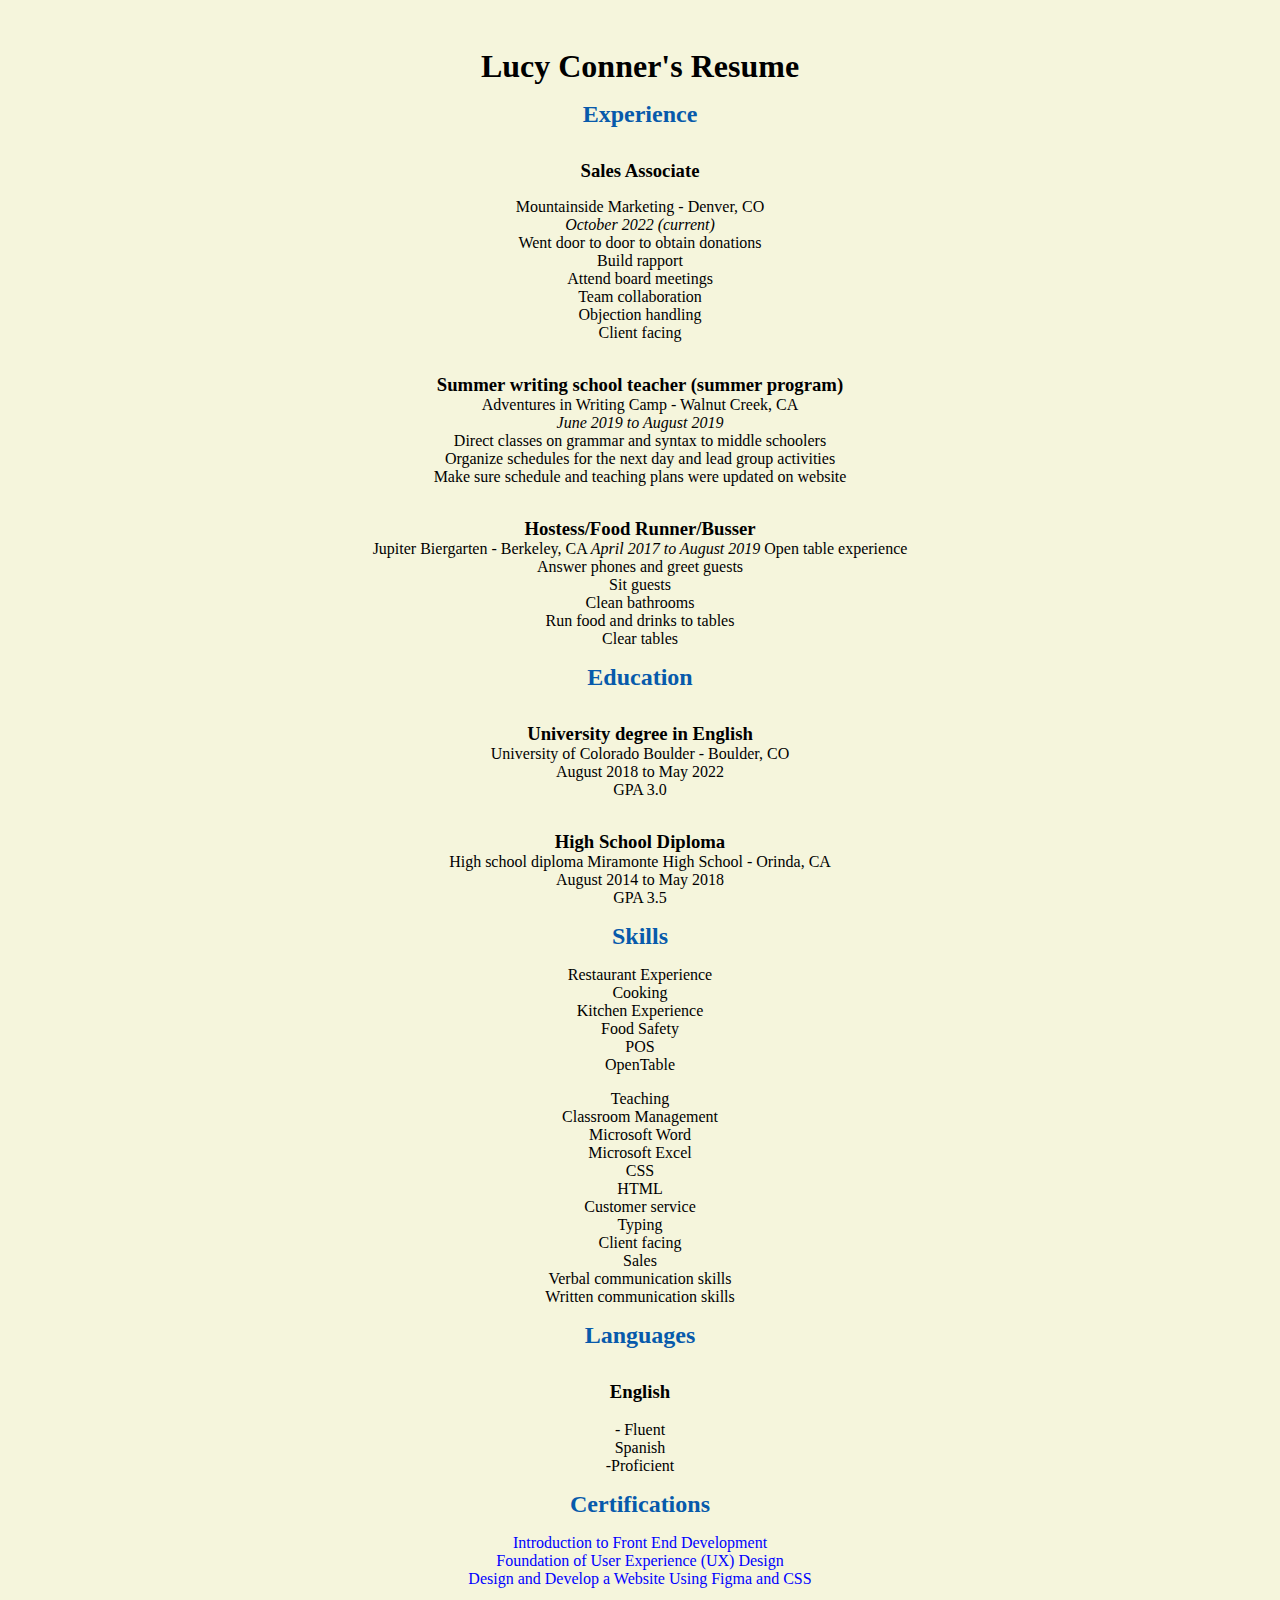
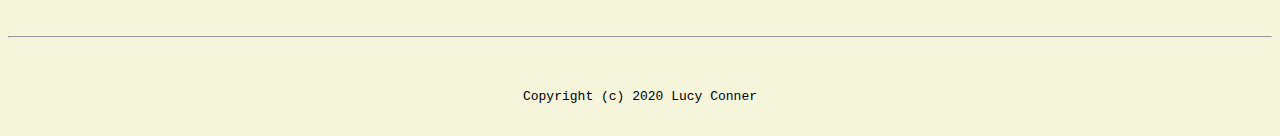
==== resume.html @ 08c535f6 "initial commit" ====
<!doctype html>
<html lang="en">

  <header>
<title>Lucy Conner's Resume</title>
<link rel="stylesheet" href="resume.css">
  <link rel="FaviconIcon" href="favicon.ico" type="image/x-icon">
  <link rel="shortcut" href="favicon.ico" type:"image/x-icon">
  <meta name:"viewport" content="width=device-width, initial-scale-1, shrink-to-fit=no">
  <meta name:"name" content="Lucy Conner's Portal">
  <meta name="robots" content="noindex, nofollow">
</header>

  <body>
    <h1>Lucy Conner's Resume</h1>
    <h2>Experience</h2>
    <h3>Sales Associate</h3>
    <p> Mountainside Marketing - Denver, CO <br>
        <em>October 2022 (current)</em><br>
        Went door to door to obtain donations <br>
        Build rapport <br>
        Attend board meetings <br>
        Team collaboration <br>
        Objection handling <br>
        Client facing <br>
        
        <h3>Summer writing school teacher (summer program)</h3>
        Adventures in Writing Camp - Walnut Creek, CA <br>
        <em>June 2019 to August 2019</em> <br>
        Direct classes on grammar and syntax to middle schoolers <br>
        Organize schedules for the next day and lead group activities <br>
        Make sure schedule and teaching plans were updated on website <br>
       <h3>Hostess/Food Runner/Busser</h3>
        Jupiter Biergarten - Berkeley, CA
        <em>April 2017 to August 2019</em>
        Open table experience <br>
        Answer phones and greet guests <br>
        Sit guests <br>
        Clean bathrooms <br>
        Run food and drinks to tables <br>
        Clear tables <br>
        </p>
        <p> <h2>Education</h2>

    <h3>University degree in English</h3>
            University of Colorado Boulder - Boulder, CO <br>
         August 2018 to May 2022 <br>
            GPA 3.0 <br>
            <h3>High School Diploma</h3>High school diploma
            Miramonte High School - Orinda, CA <br>
            August 2014 to May 2018 <br>
            GPA 3.5 <br>
            </p>
            <p> <h2>Skills</h2>
Restaurant Experience <br>
                Cooking <br>
                Kitchen Experience <br>
                Food Safety <br>
                POS <br>
                OpenTable <br>
                </p>
                <p>Teaching <br>
                    Classroom Management <br>
                    Microsoft Word <br>
                    Microsoft Excel <br>
                    CSS <br>
                    HTML <br>
                    Customer service <br>
                    Typing <br>
                    Client facing <br>
                    Sales <br>
                    Verbal communication skills <br>
                    Written communication skills </p>
                    <p><h2>Languages</h2>

                        <h3>English</h3><br>
                        - Fluent <br>
                        Spanish <br>
                        -Proficient <br>
                        
                        </p>
                        <p> 

                            <h2>Certifications</h2>
                            <a href="https://www.coursera.org/account/accomplishments/certificate/5F5WVHUW2Y3A">Introduction to Front End Development</a> <br>
                            <a href="https://www.coursera.org/account/accomplishments/certificate/QVMFARV9RAP7">Foundation of User Experience (UX) Design</a> <br>
                            <a href="https://coursera.org/share/c4442967d14af3e1e6fa131d55331e91">Design and Develop a Website Using Figma and CSS</a> <br>
                        

                            </p>
  </body>

  <footer>
    <hr>
    <code>Copyright (c) 2020 Lucy Conner</code>
  </footer>
</html>
---- resume.css ----
/* Cascading stylesheet for the website */

/* Text inside these asterisks and slashes are comments for human */

a {
    color: blue; /* set the text color to blue here */
    text-decoration: none; /* This means we do not want hyperlinks to be underlined */
  }

  a:hover {
    color: red; /* set the text color to red here */
    text-decoration: none; /* This means we do not want hyperlinks to be underlined */
  }

  body {
    background-color: beige;/* set the background color here */
    color: black; /* set the text color to black here */
    font-family: 'Times New Roman', Times, serif, Helvetica, sans-serif; /* set the font here */
    text-align: center; /* set the text alignment here */
   }

  footer {
    margin-top: 2rem;
    margin-bottom: 2rem;
  }

  h1 {
    margin-bottom: 0.5rem;
    margin-top: 3rem;
   }

  h2 {
    color: #075AAB; /* set the text color of to #075AAB here */
    /* set both the bottom margin and top margin to 2.5rem here */
    margin-bottom: 1rem;
    margin-top: 1rem;
   }

  h3 {
    margin-bottom: 0;
    margin-top: 2rem;
  }

  h4 {
    margin-bottom: 1rem;
    margin-top: 0.5rem;
  }

  h5 {
    margin-top: 0.5rem;
  }

  hr {
    margin-bottom: 3rem;
    margin-top: 3rem;
  }

  /* this controls how the bullet points in the resume page looks */
  ul {
    display: table;
    margin: 0 auto;
    text-align: left;}
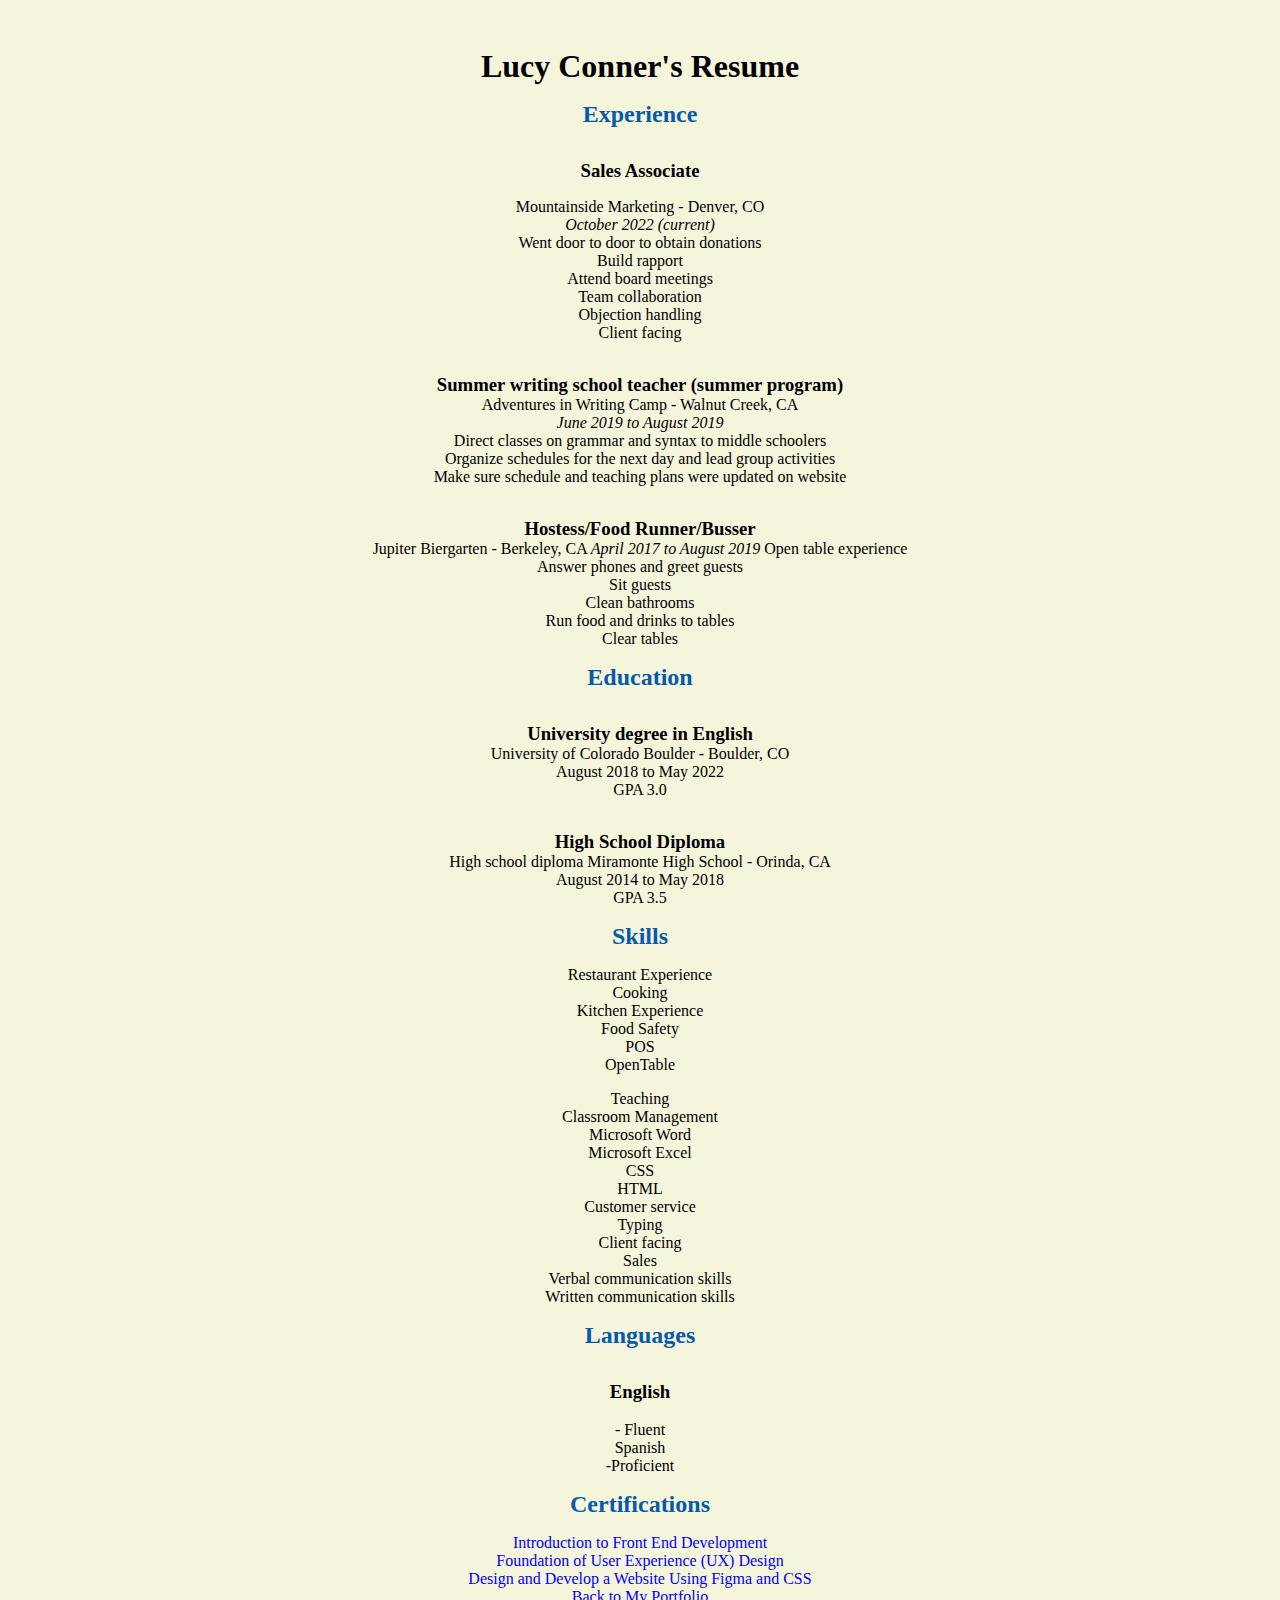
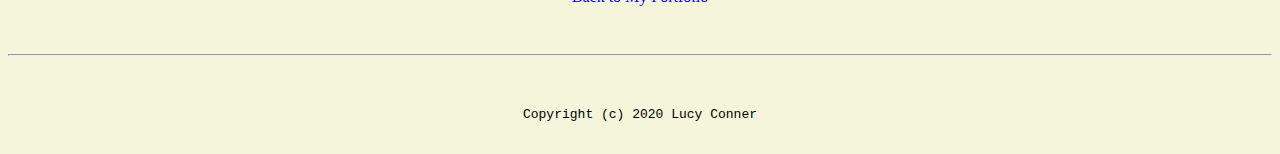
==== commit dd660dfc: "Update resume.html" ====
--- a/resume.html
+++ b/resume.html
@@ -85,7 +85,7 @@
                             <a href="https://www.coursera.org/account/accomplishments/certificate/5F5WVHUW2Y3A">Introduction to Front End Development</a> <br>
                             <a href="https://www.coursera.org/account/accomplishments/certificate/QVMFARV9RAP7">Foundation of User Experience (UX) Design</a> <br>
                             <a href="https://coursera.org/share/c4442967d14af3e1e6fa131d55331e91">Design and Develop a Website Using Figma and CSS</a> <br>
-                        
+                        <a href="luco2.github.io">Back to My Portfolio</a>
 
                             </p>
   </body>
@@ -94,4 +94,4 @@
     <hr>
     <code>Copyright (c) 2020 Lucy Conner</code>
   </footer>
-</html>+</html>
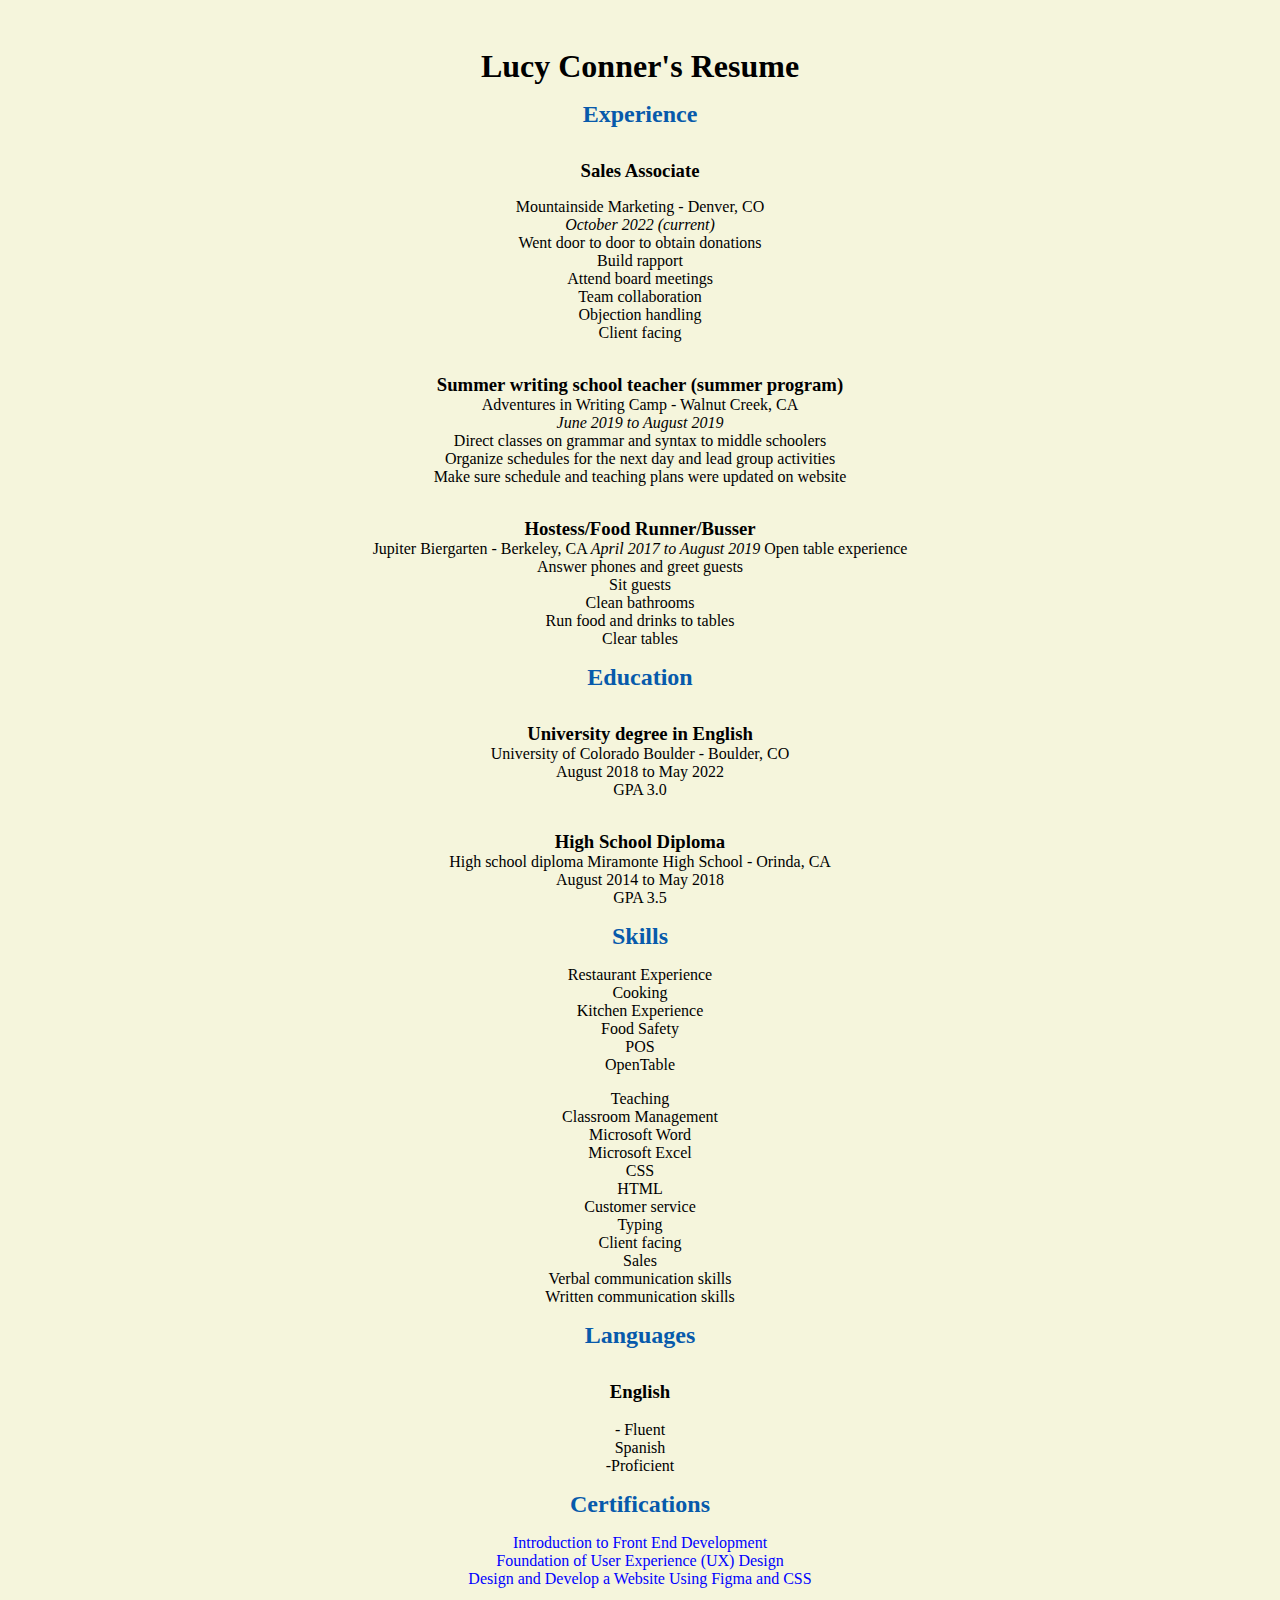
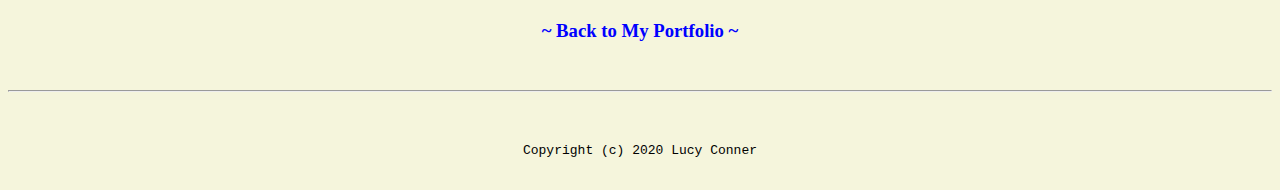
==== commit 6e406706: "Update resume.html" ====
--- a/resume.html
+++ b/resume.html
@@ -85,7 +85,7 @@
                             <a href="https://www.coursera.org/account/accomplishments/certificate/5F5WVHUW2Y3A">Introduction to Front End Development</a> <br>
                             <a href="https://www.coursera.org/account/accomplishments/certificate/QVMFARV9RAP7">Foundation of User Experience (UX) Design</a> <br>
                             <a href="https://coursera.org/share/c4442967d14af3e1e6fa131d55331e91">Design and Develop a Website Using Figma and CSS</a> <br>
-                        <a href="luco2.github.io">Back to My Portfolio</a>
+                        <h3><a href="luco2.github.io">~ Back to My Portfolio ~</a></h3>
 
                             </p>
   </body>
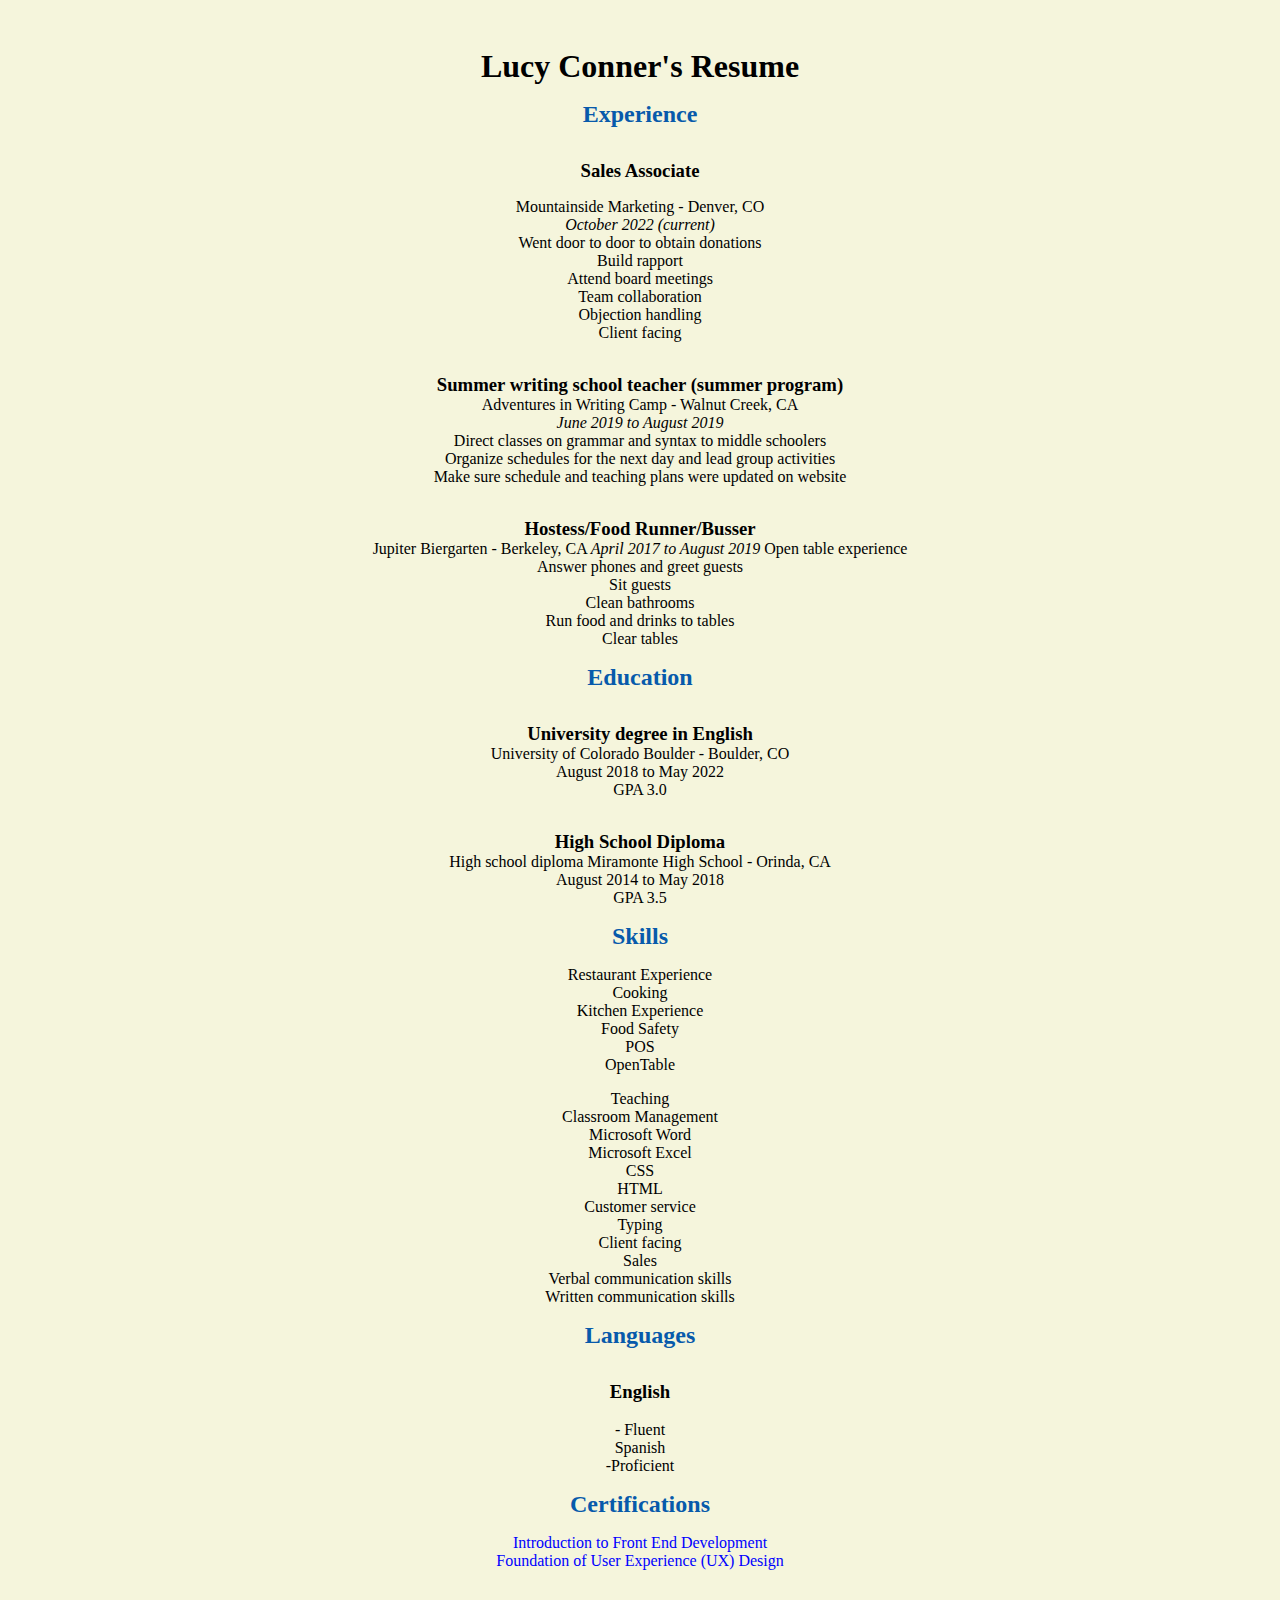
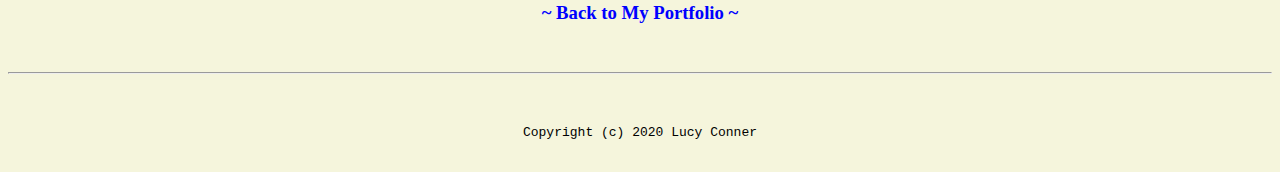
==== commit 221e7ec8: "Update resume.html" ====
--- a/resume.html
+++ b/resume.html
@@ -84,7 +84,7 @@
                             <h2>Certifications</h2>
                             <a href="https://www.coursera.org/account/accomplishments/certificate/5F5WVHUW2Y3A">Introduction to Front End Development</a> <br>
                             <a href="https://www.coursera.org/account/accomplishments/certificate/QVMFARV9RAP7">Foundation of User Experience (UX) Design</a> <br>
-                            <a href="https://coursera.org/share/c4442967d14af3e1e6fa131d55331e91">Design and Develop a Website Using Figma and CSS</a> <br>
+                       
                         <h3><a href="luco2.github.io">~ Back to My Portfolio ~</a></h3>
 
                             </p>
